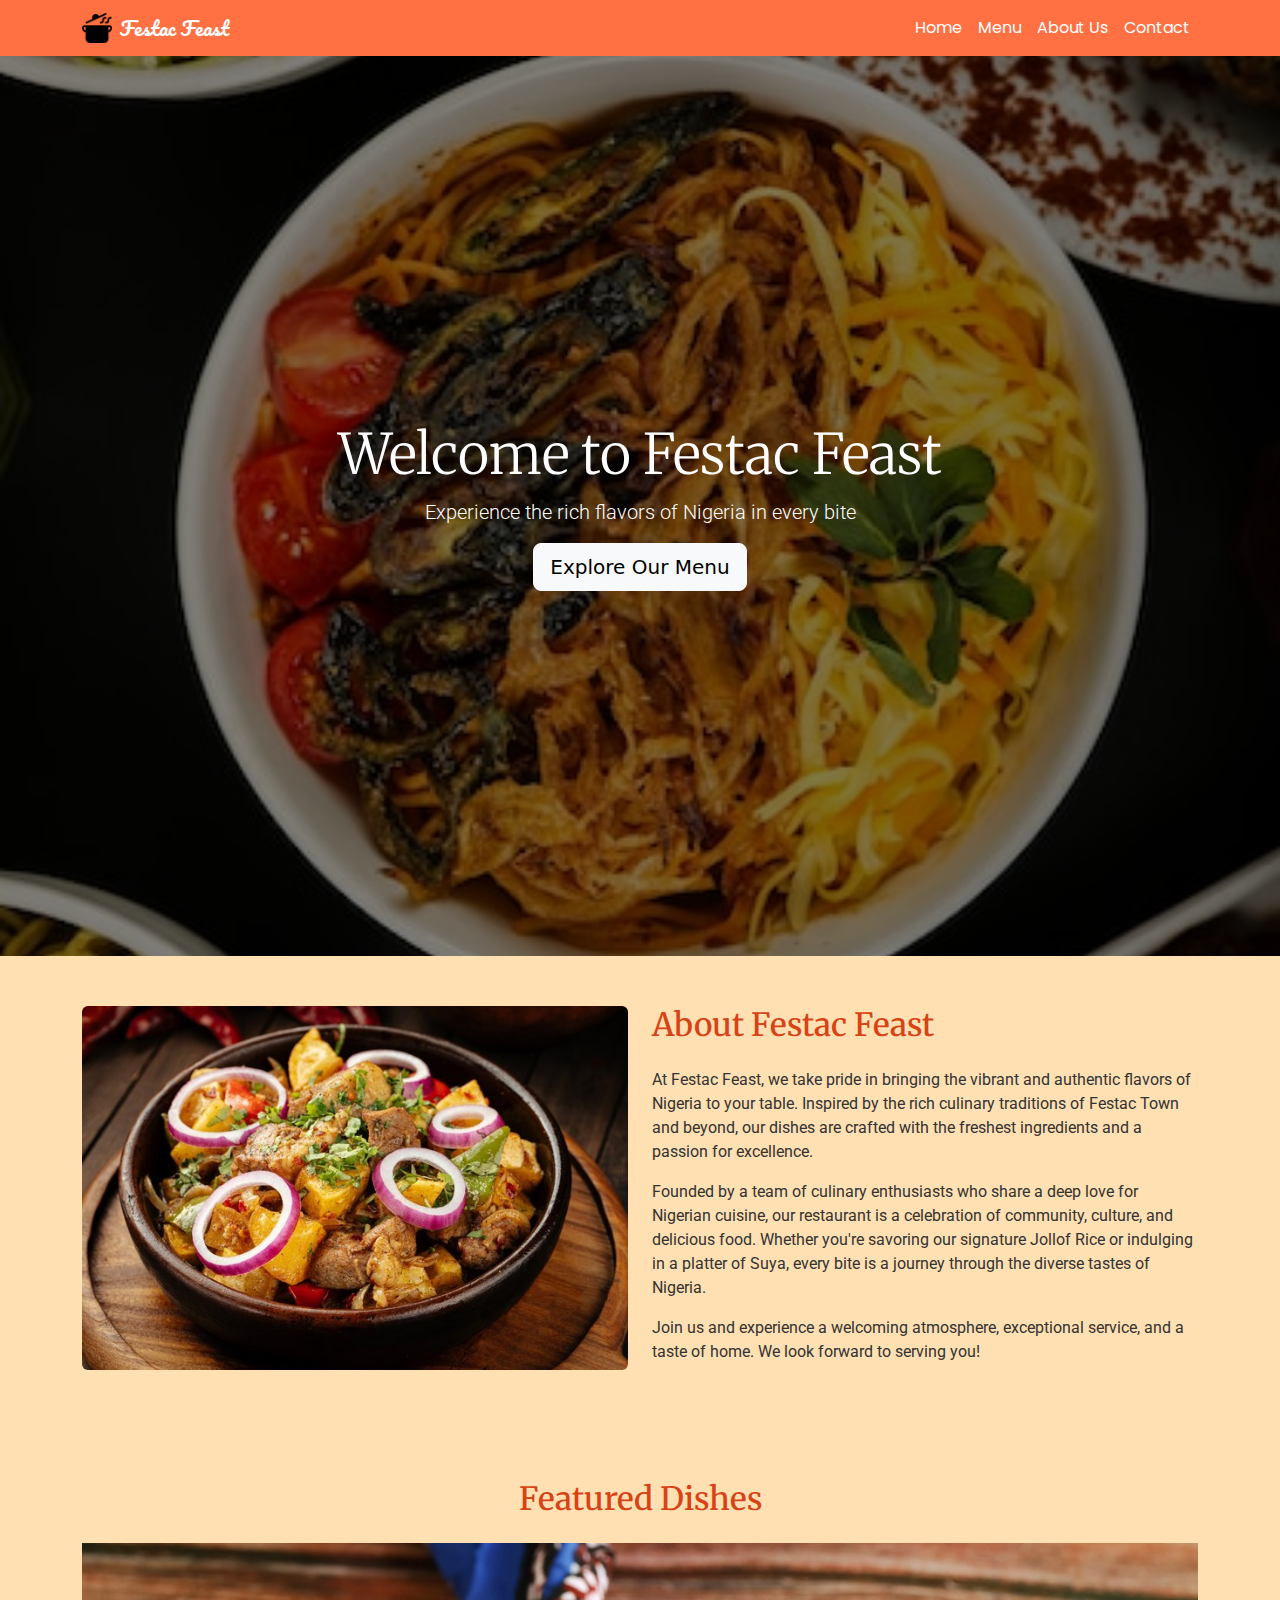
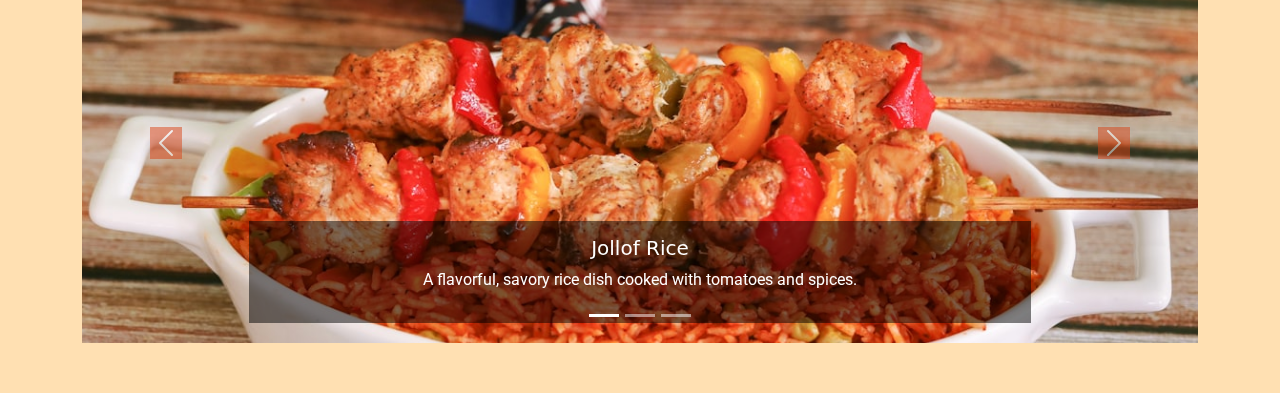
==== index.html @ 9d7caa9e "Add files via upload" ====
<!DOCTYPE html>
<html>

<head>
    <meta charset="UTF-8">
    <meta name="viewport" content="width=device-width, initial-scale=1">
    <title>Festac Feast</title>
    
    <link href="https://cdn.jsdelivr.net/npm/bootstrap@5.3.3/dist/css/bootstrap.min.css" rel="stylesheet" integrity="sha384-QWTKZyjpPEjISv5WaRU9OFeRpok6YctnYmDr5pNlyT2bRjXh0JMhjY6hW+ALEwIH" crossorigin="anonymous">
    <link rel="stylesheet" href="styles.css">
</head>

<body>
<nav class="navbar navbar-expand-lg navbar-custom">
    <div class="container">
      <!-- Brand Logo and Name -->
      <a class="navbar-brand d-flex align-items-center" href="#" style="font-family: pacifico">
        <img src="cooking.png" alt="Festac Feast Logo" width="30" height="30" class="me-2"> <!-- Placeholder for logo image -->
        Festac Feast
      </a>
      <button class="navbar-toggler" type="button" data-bs-toggle="collapse" data-bs-target="#navbarNav" aria-controls="navbarNav" aria-expanded="false" aria-label="Toggle navigation">
        <span class="navbar-toggler-icon"></span>
      </button>
      <!-- Navbar Links -->
      <div class="collapse navbar-collapse" id="navbarNav">
        <ul class="navbar-nav ms-auto">
          <li class="nav-item">
            <a class="nav-link" href="#">Home</a>
          </li>
          <li class="nav-item">
            <a class="nav-link" href="#">Menu</a>
          </li>
          <li class="nav-item">
            <a class="nav-link" href="#">About Us</a>
          </li>
          <li class="nav-item">
            <a class="nav-link" href="#">Contact</a>
          </li>
        </ul>
      </div>
    </div>
  </nav>
  
  <section>
      <div class="hero-section">
    <div class="hero-overlay"></div>
    <div class="hero-content">
        <h1 class="display-4">Welcome to Festac Feast</h1>
        <p class="lead">Experience the rich flavors of Nigeria in every bite</p>
        <a href="#menu" class="btn btn-light btn-lg">Explore Our Menu</a>
    </div>
</div>
  </section>
  
  <section class="about-section">
    <div class="container">
        <div class="row">
            <div class="col-lg-6 mb-4 mb-lg-0">
                <img src="aboutus-img.jpeg" alt="Festac Feast Interior" class="img-fluid rounded"> <!-- Replace 'about-us-image.jpg' with the path to your image -->
            </div>
            <div class="col-lg-6">
                <h2 class="about-title mb-4">About Festac Feast</h2>
                <p>
                    At Festac Feast, we take pride in bringing the vibrant and authentic flavors of Nigeria to your table. Inspired by the rich culinary traditions of Festac Town and beyond, our dishes are crafted with the freshest ingredients and a passion for excellence.
                </p>
                <p>
                    Founded by a team of culinary enthusiasts who share a deep love for Nigerian cuisine, our restaurant is a celebration of community, culture, and delicious food. Whether you're savoring our signature Jollof Rice or indulging in a platter of Suya, every bite is a journey through the diverse tastes of Nigeria.
                </p>
                <p>
                    Join us and experience a welcoming atmosphere, exceptional service, and a taste of home. We look forward to serving you!
                </p>
            </div>
        </div>
    </div>
</section>

<section class="carousel-section">
    <div class="container">
        <h2 class="text-center mb-4" style="color: #D84315;">Featured Dishes</h2>

        <div id="menuCarousel" class="carousel slide" data-bs-ride="carousel">
            <!-- Carousel Indicators -->
            <div class="carousel-indicators">
                <button type="button" data-bs-target="#menuCarousel" data-bs-slide-to="0" class="active" aria-current="true" aria-label="Slide 1"></button>
                <button type="button" data-bs-target="#menuCarousel" data-bs-slide-to="1" aria-label="Slide 2"></button>
                <button type="button" data-bs-target="#menuCarousel" data-bs-slide-to="2" aria-label="Slide 3"></button>
            </div>

            <!-- Carousel Inner -->
            <div class="carousel-inner">
                <div class="carousel-item active">
                    <img src="dish1.jpeg" class="d-block w-100" alt="Dish 1">
                    <div class="carousel-caption d-none d-md-block">
                        <h5>Jollof Rice</h5>
                        <p>A flavorful, savory rice dish cooked with tomatoes and spices.</p>
                    </div>
                </div>
                <div class="carousel-item">
                    <img src="dish2.jpeg" class="d-block w-100" alt="Dish 2">
                    <div class="carousel-caption d-none d-md-block">
                        <h5>Suya</h5>
                        <p>Grilled skewers of spiced beef or chicken, served with onions and peppers.</p>
                    </div>
                </div>
                <div class="carousel-item">
                    <img src="dish3.jpeg" class="d-block w-100" alt="Dish 3">
                    <div class="carousel-caption d-none d-md-block">
                        <h5>Pounded Yam & Egusi Soup</h5>
                        <p>A traditional Nigerian dish of pounded yam served with a thick melon seed soup.</p>
                    </div>
                </div>
            </div>

            <!-- Carousel Controls -->
            <button class="carousel-control-prev" type="button" data-bs-target="#menuCarousel" data-bs-slide="prev">
                <span class="carousel-control-prev-icon" aria-hidden="true"></span>
                <span class="visually-hidden">Previous</span>
            </button>
            <button class="carousel-control-next" type="button" data-bs-target="#menuCarousel" data-bs-slide="next">
                <span class="carousel-control-next-icon" aria-hidden="true"></span>
                <span class="visually-hidden">Next</span>
            </button>
        </div>
    </div>
</section>


<script src="https://cdn.jsdelivr.net/npm/bootstrap@5.3.3/dist/js/bootstrap.bundle.min.js" integrity="sha384-YvpcrYf0tY3lHB60NNkmXc5s9fDVZLESaAA55NDzOxhy9GkcIdslK1eN7N6jIeHz" crossorigin="anonymous"></script>
</body>

</html>
---- styles.css ----
@import url('https://fonts.googleapis.com/css2?family=Merriweather:ital,wght@0,300;0,400;0,700;0,900;1,300;1,400;1,700;1,900&family=Pacifico&family=Poppins:ital,wght@0,100;0,200;0,300;0,400;0,500;0,600;0,700;0,800;0,900;1,100;1,200;1,300;1,400;1,500;1,600;1,700;1,800;1,900&family=Roboto:ital,wght@0,100;0,300;0,400;0,500;0,700;0,900;1,100;1,300;1,400;1,500;1,700;1,900&display=swap');
  
   .navbar-custom {
      background-color: #FF7043; /* Set navbar background color */
    }
    .navbar-custom .navbar-brand,
    .navbar-custom .nav-link {
      color: white; /* Set text color to white */
    }
    .navbar-custom .nav-link:hover {
      color: #ffe0b2; /* Hover effect color for links */
    }
    
       .hero-section {
      position: relative;
      background: url('hero-img.jpeg') center/cover no-repeat;
      height: 100vh;
      color: #fff;
      display: flex;
      align-items: center;
      justify-content: center;
      text-align: center;
    }
    .hero-overlay {
      position: absolute;
      top: 0;
      left: 0;
      width: 100%;
      height: 100%;
      background: rgba(0, 0, 0, 0.5); /* Adds a semi-transparent overlay for better text visibility */
    }
    .hero-content {
      z-index: 1;
    }
    
    a {
        font-family: poppins;
    }
    
    h1, h2, h3 {
        font-family: merriweather;
    }
    
    p {
        font-family: roboto;
    }
    
       .about-section {
      background-color: #FFE0B2; /* Light orange to complement the navbar color */
      color: #333; /* Dark text for good readability */
      padding: 50px 20px;
    }
    
    .about-title {
      color: #D84315; /* A deeper shade of orange for headings */
    }
    
     .carousel-section {
      background-color: #FFE0B2; /* Light orange background to complement About Us */
      padding: 50px 0;
    }
    .carousel-item img {
      max-height: 400px; 
      object-fit: cover;
      width: 100%;
    }
    .carousel-caption {
      background-color: rgba(0, 0, 0, 0.5); /* Semi-transparent background for text */
      color: white;
      padding: 15px;
    }
    .carousel-control-prev-icon,
    .carousel-control-next-icon {
      background-color: #D84315; /* Complementary color for the arrows */
    }
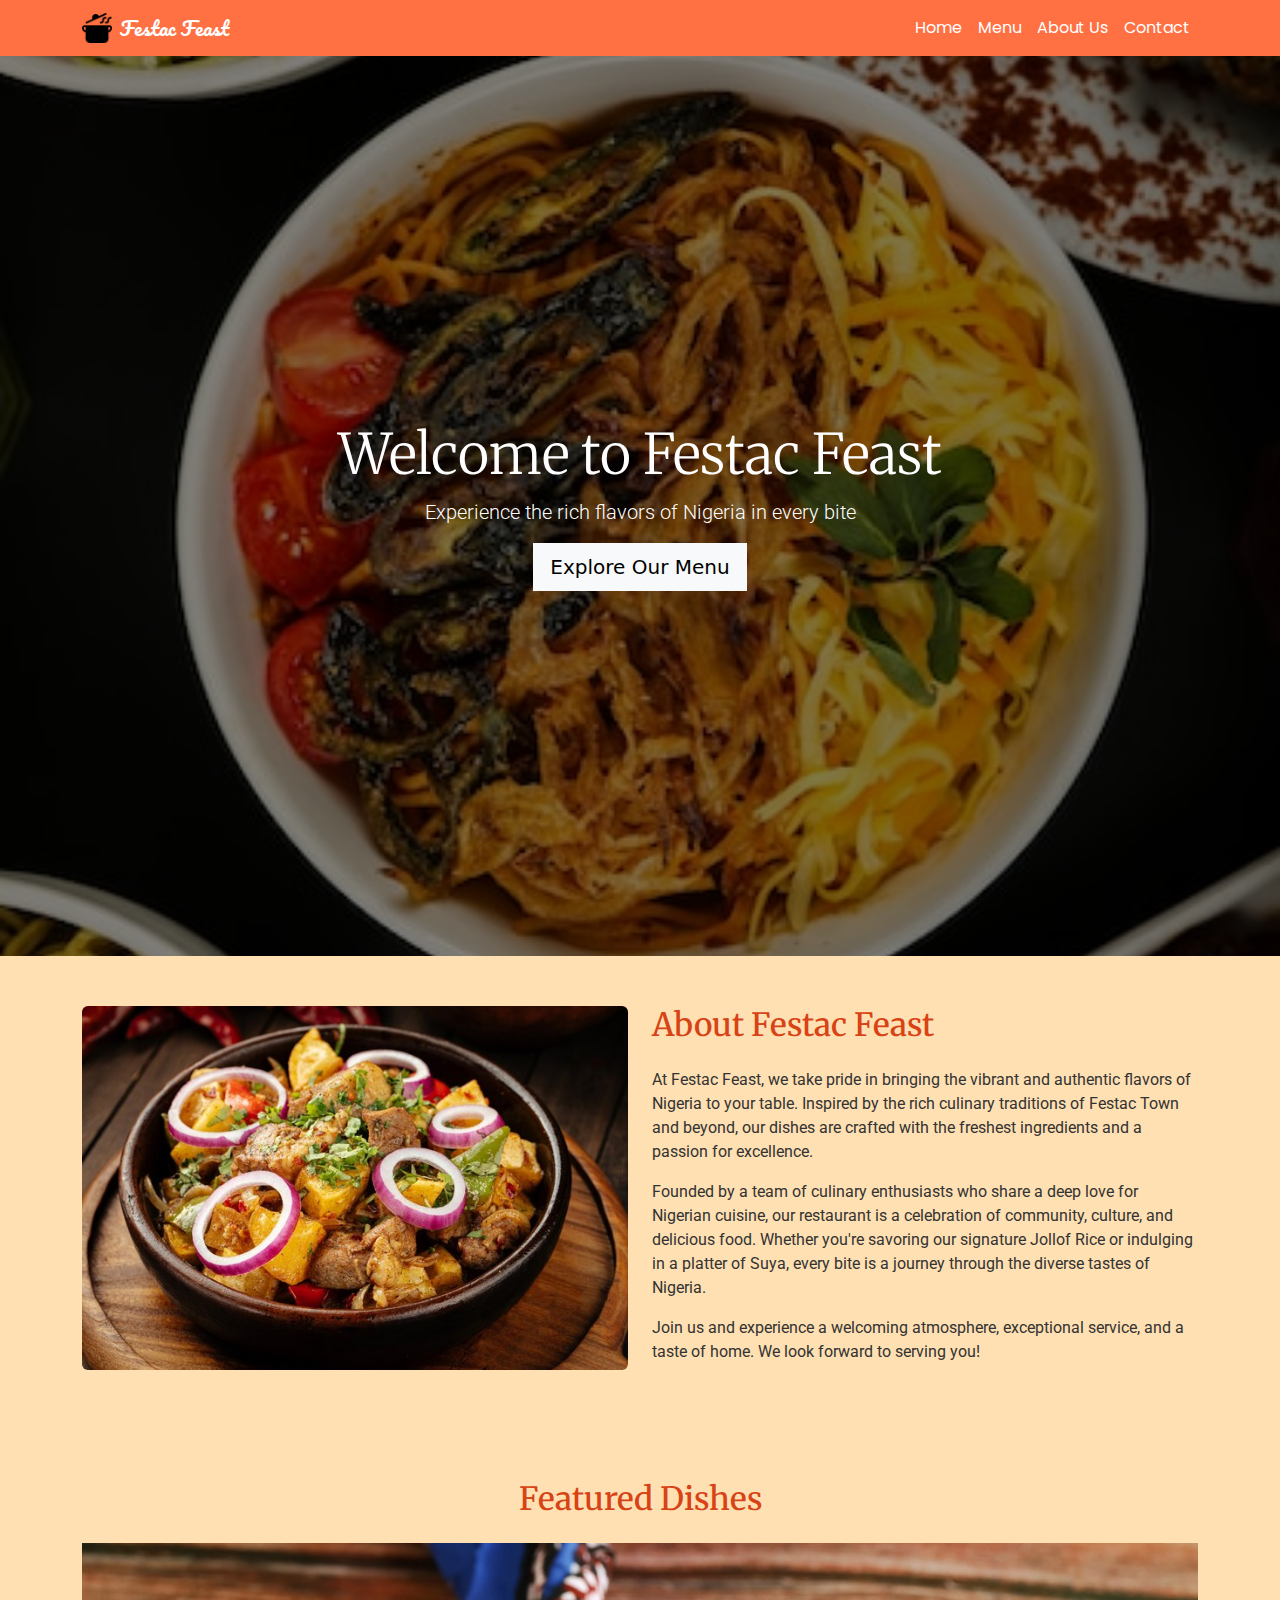
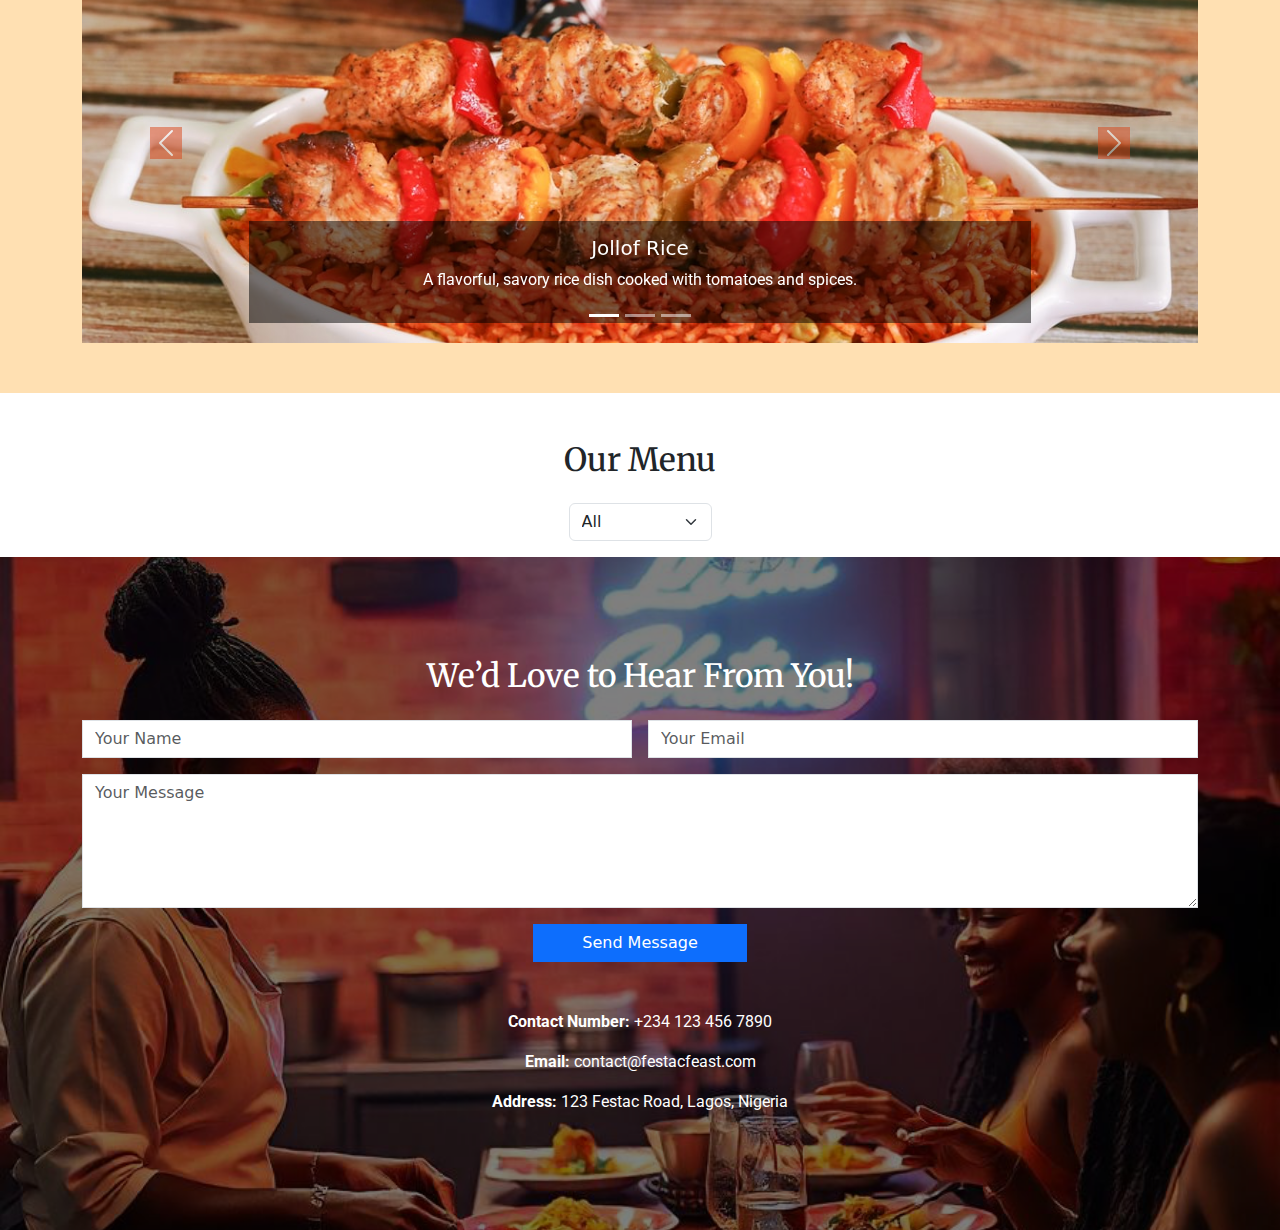
==== commit 283d3029: "update" ====
--- a/index.html
+++ b/index.html
@@ -5,6 +5,8 @@
     <meta charset="UTF-8">
     <meta name="viewport" content="width=device-width, initial-scale=1">
     <title>Festac Feast</title>
+    
+    <link rel="stylesheet" href="https://cdnjs.cloudflare.com/ajax/libs/font-awesome/6.6.0/css/all.min.css" integrity="sha512-Kc323vGBEqzTmouAECnVceyQqyqdsSiqLQISBL29aUW4U/M7pSPA/gEUZQqv1cwx4OnYxTxve5UMg5GT6L4JJg==" crossorigin="anonymous" referrerpolicy="no-referrer" />
     
     <link href="https://cdn.jsdelivr.net/npm/bootstrap@5.3.3/dist/css/bootstrap.min.css" rel="stylesheet" integrity="sha384-QWTKZyjpPEjISv5WaRU9OFeRpok6YctnYmDr5pNlyT2bRjXh0JMhjY6hW+ALEwIH" crossorigin="anonymous">
     <link rel="stylesheet" href="styles.css">
@@ -28,10 +30,10 @@
             <a class="nav-link" href="#">Home</a>
           </li>
           <li class="nav-item">
-            <a class="nav-link" href="#">Menu</a>
-          </li>
-          <li class="nav-item">
-            <a class="nav-link" href="#">About Us</a>
+            <a class="nav-link" href="#menu">Menu</a>
+          </li>
+          <li class="nav-item">
+            <a class="nav-link" href="#about">About Us</a>
           </li>
           <li class="nav-item">
             <a class="nav-link" href="#">Contact</a>
@@ -52,7 +54,7 @@
 </div>
   </section>
   
-  <section class="about-section">
+  <section class="about-section" id="about">
     <div class="container">
         <div class="row">
             <div class="col-lg-6 mb-4 mb-lg-0">
@@ -124,8 +126,95 @@
     </div>
 </section>
 
+<div class="container mt-5" id="menu">
+    <h2 class="text-center mb-4">Our Menu</h2>
+
+    <!-- Filter Dropdown -->
+    <div class="mb-3 text-center">
+      <select class="form-select w-auto d-inline-block" id="dietFilter" aria-label="Filter Menu">
+        <option value="all">All</option>
+        <option value="vegetarian">Vegetarian</option>
+        <option value="spicy">Spicy</option>
+        <option value="gluten-free">Gluten-Free</option>
+      </select>
+    </div>
+
+    <!-- Menu Items -->
+    <div class="row">
+      <div class="col-md-4 mb-4 menu-item" data-type="vegetarian">
+        <div class="card">
+          <img src="vegetarian-dish.png" class="card-img-top" alt="Vegetarian Dish">
+          <div class="card-body">
+            <h5 class="card-title"><i class="fas fa-leaf menu-icon text-success"></i>Vegetarian Dish</h5>
+            <p class="card-text">A delicious, healthy dish made with fresh vegetables.</p>
+          </div>
+        </div>
+      </div>
+
+      <div class="col-md-4 mb-4 menu-item" data-type="spicy">
+        <div class="card">
+          <img src="spicy-dish.png" class="card-img-top" alt="Spicy Dish">
+          <div class="card-body">
+            <h5 class="card-title"><i class="fas fa-pepper-hot menu-icon text-danger"></i>Spicy Dish</h5>
+            <p class="card-text">A fiery dish packed with bold flavors and spices.</p>
+          </div>
+        </div>
+      </div>
+
+      <div class="col-md-4 mb-4 menu-item" data-type="gluten-free">
+        <div class="card">
+          <img src="gluten-free-dish.png" class="card-img-top" alt="Gluten-Free Dish">
+          <div class="card-body">
+            <h5 class="card-title"><i class="fas fa-check-circle menu-icon text-primary"></i>Gluten-Free Dish</h5>
+            <p class="card-text">A tasty, gluten-free option for those with dietary restrictions.</p>
+          </div>
+        </div>
+      </div>
+
+      <div class="col-md-4 mb-4 menu-item" data-type="vegetarian gluten-free">
+        <div class="card">
+          <img src="veg-gluten-free-dish.png" class="card-img-top" alt="Vegetarian Gluten-Free Dish">
+          <div class="card-body">
+            <h5 class="card-title"><i class="fas fa-leaf menu-icon text-success"></i><i class="fas fa-check-circle menu-icon text-primary"></i>Vegetarian & Gluten-Free</h5>
+            <p class="card-text">A perfect blend of fresh, gluten-free ingredients and vegetables.</p>
+          </div>
+        </div>
+      </div>
+    </div>
+  </div>
+  
+  <section class="contact-section text-center">
+    <div class="overlay"></div>
+    <div class="container contact-content">
+        <h2 class="mb-4">We’d Love to Hear From You!</h2>
+        <form class="row justify-content-center g-3">
+            <div class="col-md-6">
+                <input type="text" class="form-control" placeholder="Your Name" required>
+            </div>
+            <div class="col-md-6">
+                <input type="email" class="form-control" placeholder="Your Email" required>
+            </div>
+            <div class="col-md-12">
+                <textarea class="form-control" rows="5" placeholder="Your Message" required></textarea>
+            </div>
+            <div class="col-md-12">
+                <button type="submit" class="btn btn-primary px-5">Send Message</button>
+            </div>
+        </form>
+
+        <!-- Contact Details -->
+        <div class="mt-5">
+            <p><strong>Contact Number:</strong> +234 123 456 7890</p>
+            <p><strong>Email:</strong> contact@festacfeast.com</p>
+            <p><strong>Address:</strong> 123 Festac Road, Lagos, Nigeria</p>
+        </div>
+    </div>
+</section>
+
 
 <script src="https://cdn.jsdelivr.net/npm/bootstrap@5.3.3/dist/js/bootstrap.bundle.min.js" integrity="sha384-YvpcrYf0tY3lHB60NNkmXc5s9fDVZLESaAA55NDzOxhy9GkcIdslK1eN7N6jIeHz" crossorigin="anonymous"></script>
+
+<script src="script.js"></script>
 </body>
 
 </html>--- a/styles.css
+++ b/styles.css
@@ -73,4 +73,39 @@
     .carousel-control-prev-icon,
     .carousel-control-next-icon {
       background-color: #D84315; /* Complementary color for the arrows */
+    }
+    
+    .menu-item {
+      display: none; /* Hidden by default */
+    }
+    
+    .menu-icon {
+      font-size: 1.2rem;
+      margin-right: 5px;
+    }
+    
+      .contact-section {
+      background-image: url('dining-scene.png'); /* Replace with your background image URL */
+      background-size: cover;
+      background-position: center;
+      background-repeat: no-repeat;
+      position: relative;
+      padding: 100px 0;
+      color: #fff;
+    }
+    .overlay {
+      position: absolute;
+      top: 0;
+      left: 0;
+      width: 100%;
+      height: 100%;
+      background: rgba(0, 0, 0, 0.5); /* Semi-transparent overlay */
+      z-index: 1;
+    }
+    .contact-content {
+      position: relative;
+      z-index: 2;
+    }
+    .form-control, .btn {
+      border-radius: 0;
     }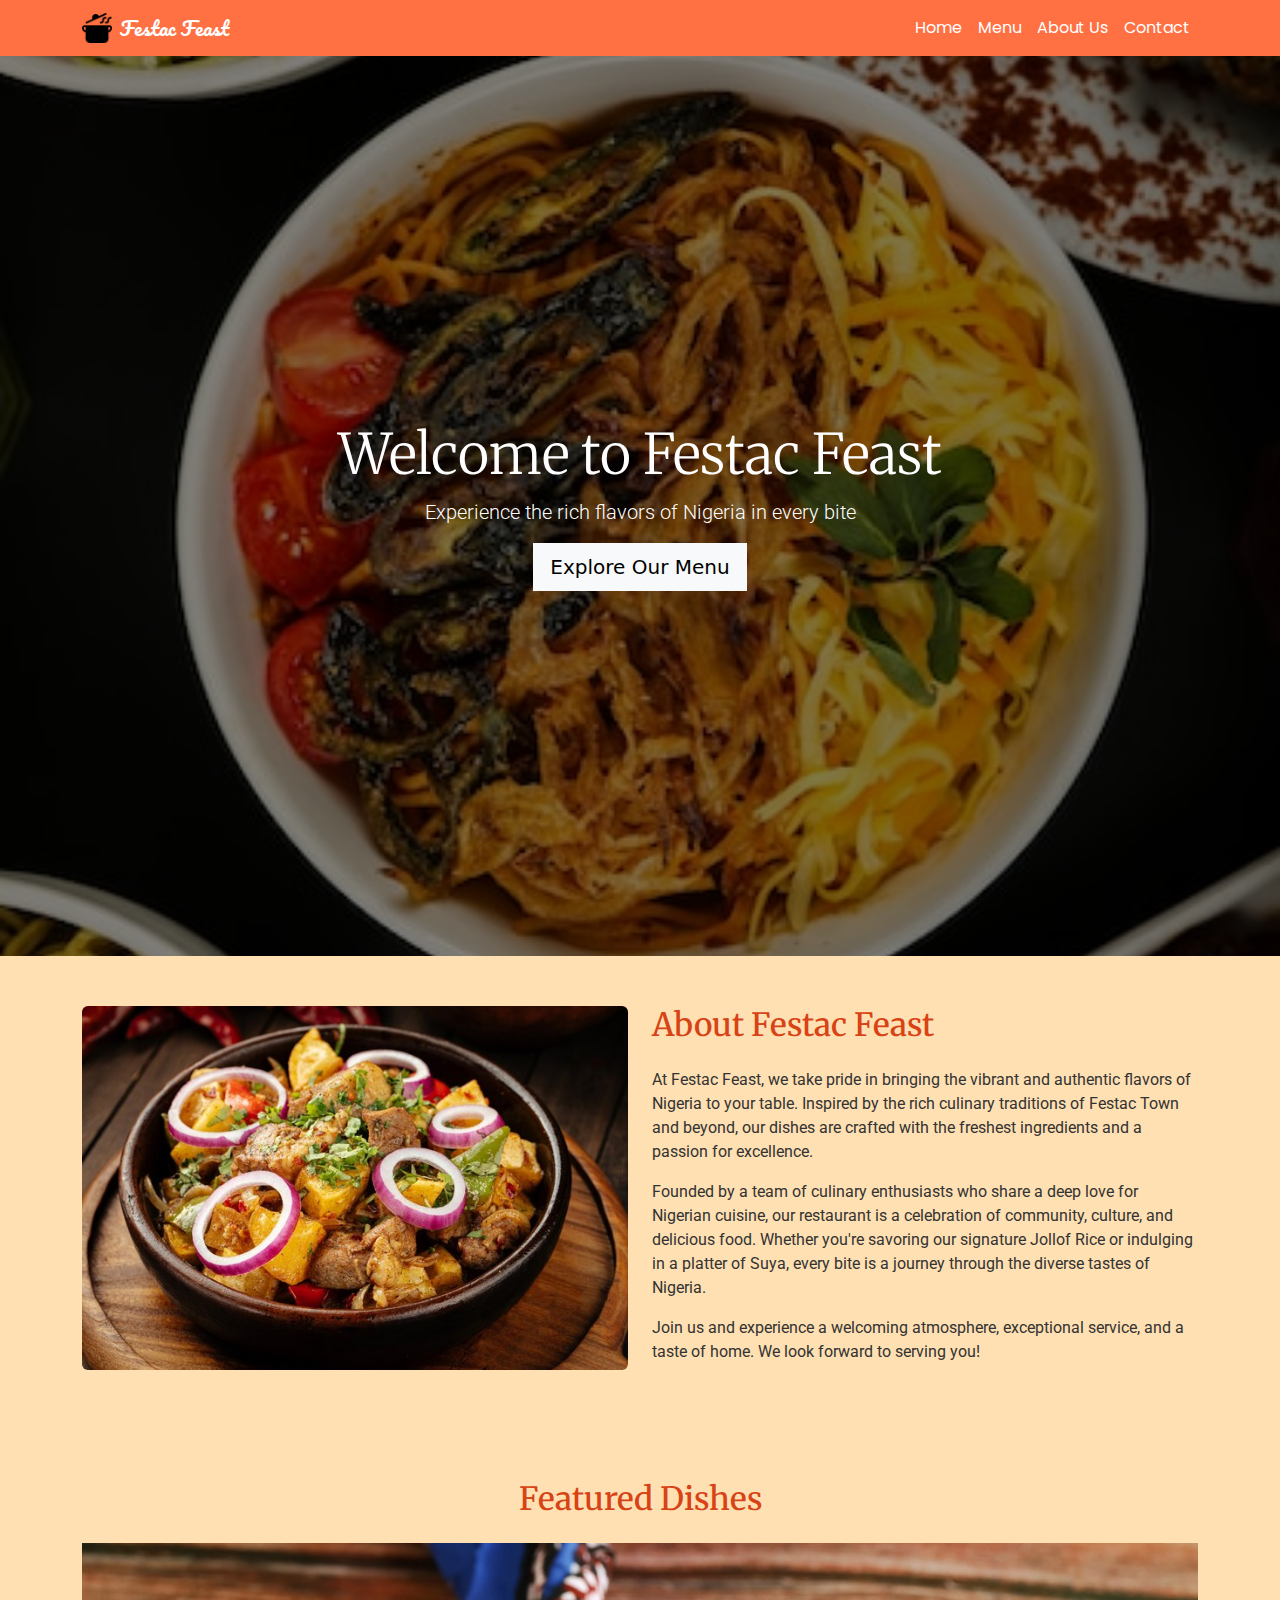
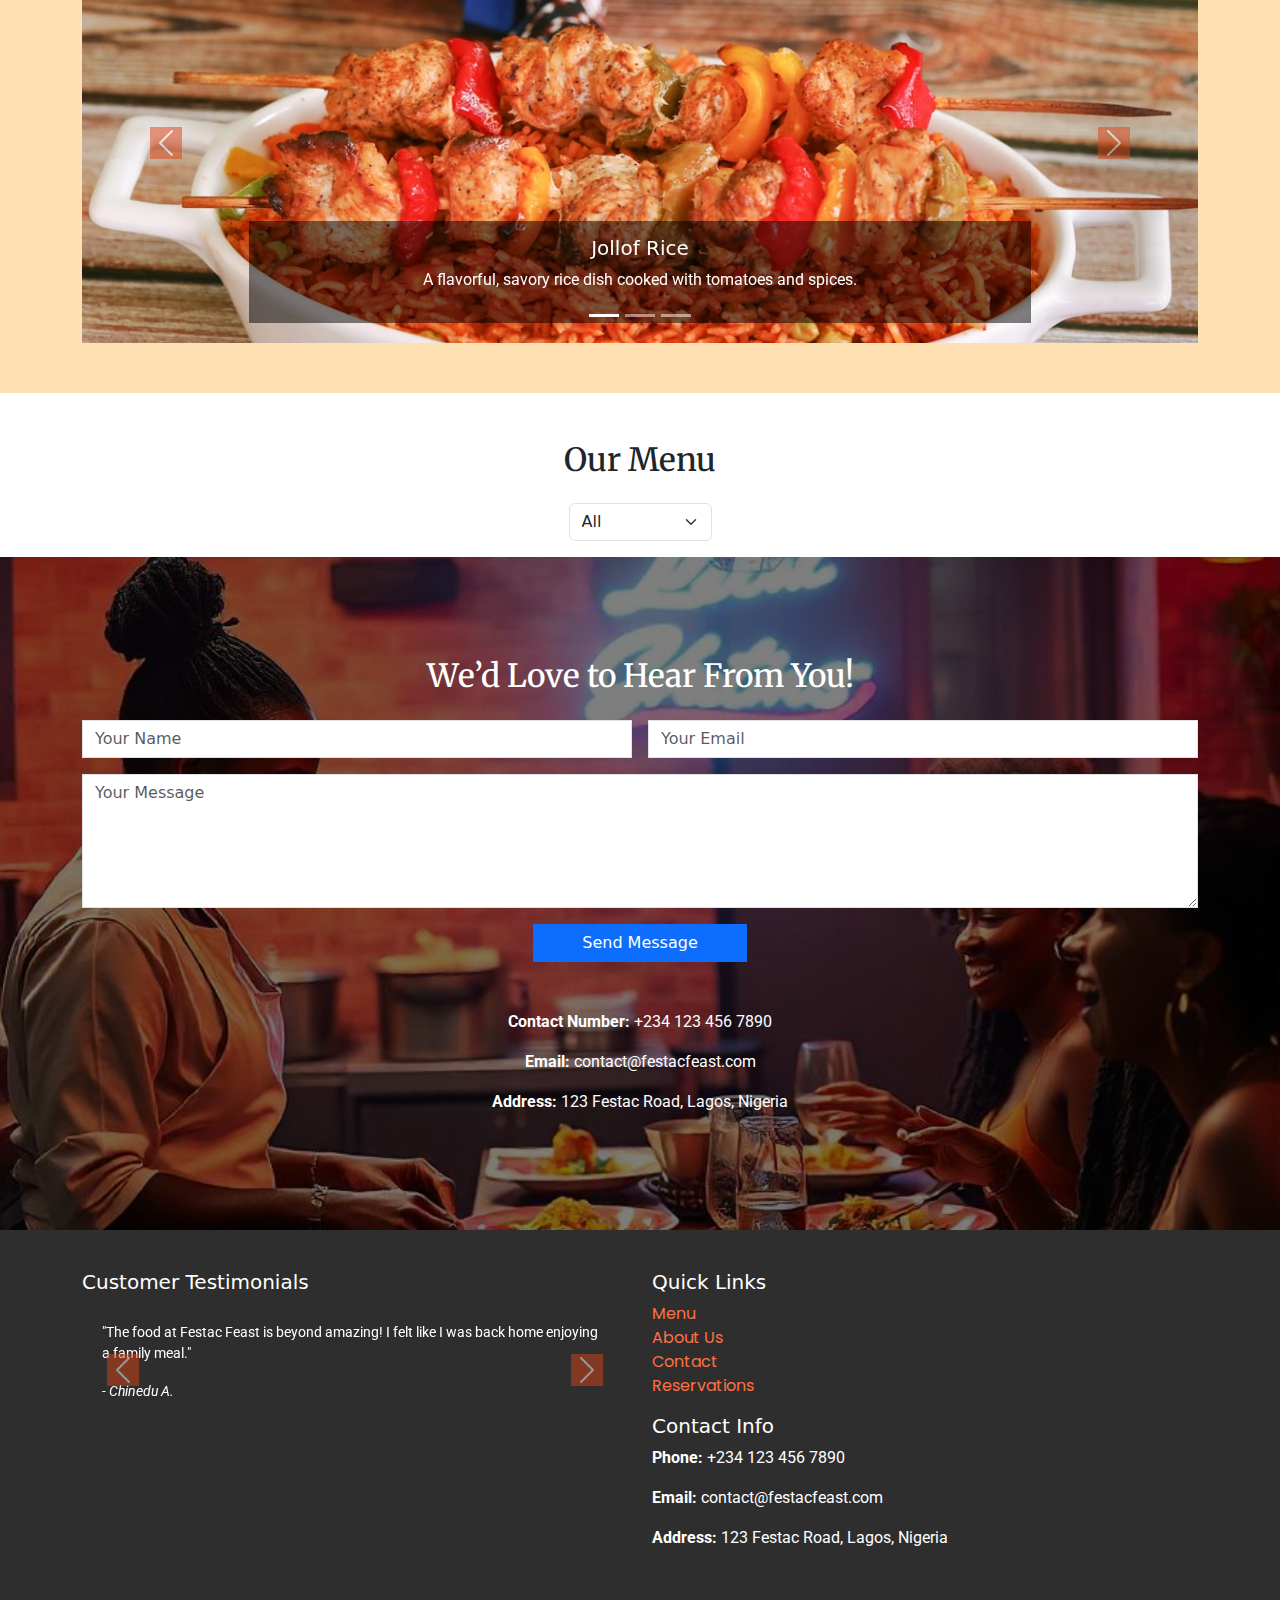
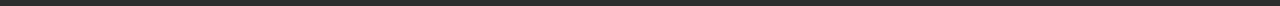
==== commit d3a6cd26: "update" ====
--- a/index.html
+++ b/index.html
@@ -184,33 +184,83 @@
   </div>
   
   <section class="contact-section text-center">
-    <div class="overlay"></div>
-    <div class="container contact-content">
-        <h2 class="mb-4">We’d Love to Hear From You!</h2>
-        <form class="row justify-content-center g-3">
+  <div class="overlay"></div>
+  <div class="container contact-content">
+    <h2 class="mb-4">We’d Love to Hear From You!</h2>
+    <!-- Formspree Integration -->
+    <form action="https://formspree.io/f/xrbgkbry" method="POST" class="row justify-content-center g-3">
+      <div class="col-md-6">
+        <input type="text" name="name" class="form-control" placeholder="Your Name" required>
+      </div>
+      <div class="col-md-6">
+        <input type="email" name="email" class="form-control" placeholder="Your Email" required>
+      </div>
+      <div class="col-md-12">
+        <textarea name="message" class="form-control" rows="5" placeholder="Your Message" required></textarea>
+      </div>
+      <div class="col-md-12">
+        <button type="submit" class="btn btn-primary px-5">Send Message</button>
+      </div>
+    </form>
+
+    <!-- Contact Details -->
+    <div class="mt-5">
+      <p><strong>Contact Number:</strong> +234 123 456 7890</p>
+      <p><strong>Email:</strong> contact@festacfeast.com</p>
+      <p><strong>Address:</strong> 123 Festac Road, Lagos, Nigeria</p>
+    </div>
+  </div>
+</section>
+
+<footer class="footer-section">
+    <div class="container">
+        <div class="row">
+            <!-- Left Side: Testimonials -->
             <div class="col-md-6">
-                <input type="text" class="form-control" placeholder="Your Name" required>
-            </div>
+                <h5>Customer Testimonials</h5>
+                <div id="testimonialCarousel" class="carousel slide testimonial-carousel" data-bs-ride="carousel">
+                    <div class="carousel-inner">
+                        <div class="carousel-item active">
+                            <p>"The food at Festac Feast is beyond amazing! I felt like I was back home enjoying a family meal."</p>
+                            <p class="testimonial-author">- Chinedu A.</p>
+                        </div>
+                        <div class="carousel-item">
+                            <p>"Exceptional service and delicious traditional dishes. I highly recommend the jollof rice special!"</p>
+                            <p class="testimonial-author">- Amina O.</p>
+                        </div>
+                        <div class="carousel-item">
+                            <p>"Festac Feast brings the true taste of Nigerian cuisine. I love their authentic recipes!"</p>
+                            <p class="testimonial-author">- Tunde K.</p>
+                        </div>
+                    </div>
+                    <button class="carousel-control-prev" type="button" data-bs-target="#testimonialCarousel" data-bs-slide="prev">
+                        <span class="carousel-control-prev-icon" aria-hidden="true"></span>
+                        <span class="visually-hidden">Previous</span>
+                    </button>
+                    <button class="carousel-control-next" type="button" data-bs-target="#testimonialCarousel" data-bs-slide="next">
+                        <span class="carousel-control-next-icon" aria-hidden="true"></span>
+                        <span class="visually-hidden">Next</span>
+                    </button>
+                </div>
+            </div>
+
+            <!-- Right Side: Quick Links and Contact Info -->
             <div class="col-md-6">
-                <input type="email" class="form-control" placeholder="Your Email" required>
-            </div>
-            <div class="col-md-12">
-                <textarea class="form-control" rows="5" placeholder="Your Message" required></textarea>
-            </div>
-            <div class="col-md-12">
-                <button type="submit" class="btn btn-primary px-5">Send Message</button>
-            </div>
-        </form>
-
-        <!-- Contact Details -->
-        <div class="mt-5">
-            <p><strong>Contact Number:</strong> +234 123 456 7890</p>
-            <p><strong>Email:</strong> contact@festacfeast.com</p>
-            <p><strong>Address:</strong> 123 Festac Road, Lagos, Nigeria</p>
-        </div>
-    </div>
-</section>
-
+                <h5>Quick Links</h5>
+                <ul class="list-unstyled footer-links">
+                    <li><a href="#menu">Menu</a></li>
+                    <li><a href="#about-us">About Us</a></li>
+                    <li><a href="#contact">Contact</a></li>
+                    <li><a href="#reservations">Reservations</a></li>
+                </ul>
+                <h5>Contact Info</h5>
+                <p><strong>Phone:</strong> +234 123 456 7890</p>
+                <p><strong>Email:</strong> contact@festacfeast.com</p>
+                <p><strong>Address:</strong> 123 Festac Road, Lagos, Nigeria</p>
+            </div>
+        </div>
+    </div>
+</footer>
 
 <script src="https://cdn.jsdelivr.net/npm/bootstrap@5.3.3/dist/js/bootstrap.bundle.min.js" integrity="sha384-YvpcrYf0tY3lHB60NNkmXc5s9fDVZLESaAA55NDzOxhy9GkcIdslK1eN7N6jIeHz" crossorigin="anonymous"></script>
 
--- a/styles.css
+++ b/styles.css
@@ -108,4 +108,24 @@
     }
     .form-control, .btn {
       border-radius: 0;
+    }
+    
+       .footer-section {
+      background-color: #2E2E2E; /* Dark background for contrast */
+      color: #fff;
+      padding: 40px 0;
+    }
+    .testimonial-carousel .carousel-item {
+      padding: 20px;
+      font-size: 0.9rem;
+    }
+    .testimonial-author {
+      font-style: italic;
+    }
+    .footer-links a {
+      color: #FF7043; /* Accent color */
+      text-decoration: none;
+    }
+    .footer-links a:hover {
+      text-decoration: underline;
     }